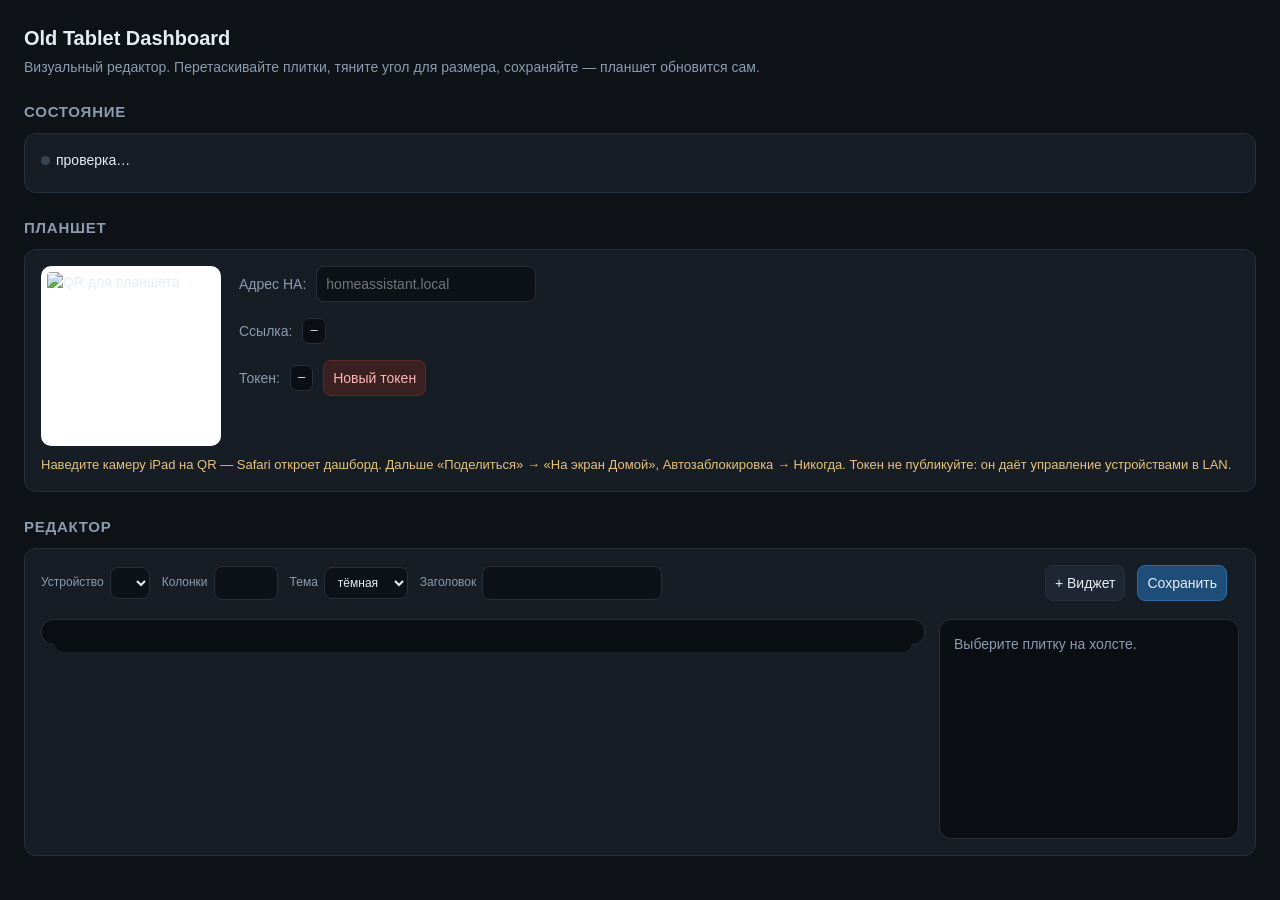
==== wall-dashboard/internal/web/static/admin.html @ 73dd6e14 "Half-width widgets, forced row breaks and spacers - grid now uses 2x tracks internally, so w can be " ====
<!doctype html>
<html lang="ru">
<head>
<meta charset="utf-8">
<base href="__BASE__/">
<meta name="viewport" content="width=device-width,initial-scale=1">
<title>Old Tablet Dashboard — editor</title>
<style>
  :root { --bg:#0f1318; --card:#171d25; --panel:#0b0f14; --line:#26303c; --text:#e6edf5; --muted:#8b9bb0; --accent:#4aa8ff; --on:#6fc96b; --danger:#e05d5d; }
  * { box-sizing: border-box; }
  [hidden] { display: none !important; }
  body { margin:0; padding:24px; background:var(--bg); color:var(--text); font:14px/1.45 -apple-system, "Helvetica Neue", Arial, sans-serif; }
  h1 { font-size:20px; margin:0 0 4px; }
  h2 { font-size:15px; margin:24px 0 10px; color:var(--muted); text-transform:uppercase; letter-spacing:.05em; }
  .wrap { max-width:1280px; margin:0 auto; }
  .card { background:var(--card); border:1px solid var(--line); border-radius:12px; padding:16px; }
  .row { display:flex; flex-wrap:wrap; align-items:center; }
  .row > * { margin-right:10px; margin-bottom:6px; }
  .muted { color:var(--muted); }
  .dot { width:9px; height:9px; border-radius:50%; background:#3a4553; display:inline-block; margin-right:6px; }
  .dot.on { background:var(--on); }
  code { background:var(--panel); border:1px solid var(--line); border-radius:7px; padding:3px 7px; font-size:12px; word-break:break-all; }
  input, select, button { font:inherit; color:var(--text); background:#0d1218; border:1px solid var(--line); border-radius:8px; padding:7px 9px; }
  input:focus, select:focus { outline:1px solid var(--accent); }
  button { cursor:pointer; background:#1d2632; }
  button:hover { background:#25313f; }
  button.primary { background:#1f4d7a; border-color:#2a6da8; }
  button.danger { background:#3a2020; border-color:#5a2a2a; color:#ffb4b4; }
  button:disabled { opacity:.45; cursor:default; }

  .qr-row { display:flex; align-items:flex-start; flex-wrap:wrap; }
  .qr { width:180px; height:180px; background:#fff; border-radius:10px; padding:6px; margin-right:18px; flex:0 0 auto; }
  .qr-side { flex:1 1 320px; min-width:260px; }
  .warn { margin-top:10px; color:#e8c07a; font-size:13px; }

  .toolbar { display:flex; flex-wrap:wrap; align-items:center; margin-bottom:12px; }
  .toolbar > * { margin-right:12px; margin-bottom:6px; }
  .toolbar label { color:var(--muted); font-size:12px; display:flex; align-items:center; }
  .toolbar input, .toolbar select { margin-left:6px; }
  .toolbar .spacer { flex:1; }
  #dirty { color:#e8c07a; font-size:12px; }

  .editor-body { display:flex; align-items:flex-start; flex-wrap:wrap; }
  .stage-wrap { flex:1 1 560px; min-width:320px; padding:12px; background:var(--panel); border:1px solid var(--line); border-radius:12px; }
  .stage { position:relative; width:100%; max-width:1000px; margin:0 auto; }
  .inspector { flex:0 0 300px; margin-left:14px; background:var(--panel); border:1px solid var(--line); border-radius:12px; padding:14px; min-height:220px; }
  @media (max-width: 900px) { .inspector { margin-left:0; margin-top:14px; flex:1 1 100%; } }

  /* preview surface, mirrors app.css */
  .canvas {
    --t-bg:#0b0e12; --t-card:#151a21; --t-card-active:#17251d; --t-border:#1f2731;
    --t-text:#e8eef6; --t-muted:#8b9bb0; --t-on:#6fc96b;
    position:absolute; left:0; top:0; right:0; bottom:0;
    padding:10px;
    display:grid;
    grid-template-columns:repeat(var(--tracks,12), minmax(0,1fr));
    grid-auto-rows:92px;
    gap:9px;
    align-content:start;
    overflow-y:auto;
    background:var(--t-bg);
    border-radius:12px;
  }
  .canvas.theme-light {
    --t-bg:#eef1f5; --t-card:#ffffff; --t-card-active:#e9f5ec; --t-border:#dce2ea;
    --t-text:#1b2430; --t-muted:#6b7a8d; --t-on:#2f8b57;
  }
  .canvas .tile {
    background:var(--t-card); border:1px solid var(--t-border); color:var(--t-text);
    border-radius:13px; padding:11px 12px; overflow:hidden; position:relative;
    display:flex; flex-direction:column; justify-content:space-between;
    cursor:grab;
  }
  .canvas .tile.selected { outline:2px solid var(--accent); outline-offset:-1px; }
  .canvas .tile.drop { outline:2px dashed var(--accent); outline-offset:-1px; }
  .canvas .tile.dragging { opacity:.45; }
  .canvas .tile.active { background:var(--t-card-active); border-color:var(--t-on); }
  .canvas .name { font-size:12px; line-height:1.25; letter-spacing:.04em; text-transform:uppercase; color:var(--t-muted); overflow:hidden; text-overflow:ellipsis; white-space:nowrap; }
  .canvas .value { font-size:26px; line-height:1.1; font-weight:600; overflow:hidden; text-overflow:ellipsis; white-space:nowrap; }
  .canvas .sub { font-size:11px; color:var(--t-muted); min-height:12px; overflow:hidden; text-overflow:ellipsis; white-space:nowrap; }
  .canvas .t-clock .value { font-size:32px; }
  .canvas .t-weather .value { font-size:34px; }
  .canvas .t-sensor .value { font-size:23px; }
  .canvas .t-rss { justify-content:flex-start; }
  .canvas .rss-prev { margin-top:8px; }
  .canvas .rss-line { height:9px; border-radius:4px; background:var(--t-border); margin-bottom:7px; }
  .canvas .rss-line:nth-child(2) { width:86%; }
  .canvas .rss-line:nth-child(3) { width:64%; }
  .canvas .t-alerts { justify-content:flex-start; }
  .canvas .alerts-prev { margin-top:8px; font-size:12px; color:var(--t-muted); }
  .canvas .t-camera { padding:0; background:#000; position:relative; }
  .canvas .cam-prev { position:absolute; left:0; top:0; right:0; bottom:0; display:flex; align-items:center; justify-content:center; color:var(--t-muted); font-size:12px; }
  .canvas .empty { grid-column:1 / -1; color:var(--t-muted); font-size:13px; padding:12px; }
  .resize { position:absolute; right:0; bottom:0; width:22px; height:22px; cursor:nwse-resize; touch-action:none; display:none; }
  .canvas .tile.selected .resize { display:block; }
  .resize::after { content:''; position:absolute; right:4px; bottom:4px; width:9px; height:9px; border-right:2px solid var(--accent); border-bottom:2px solid var(--accent); }

  .inspector label { display:block; margin-bottom:10px; color:var(--muted); font-size:12px; }
  .inspector input, .inspector select { width:100%; margin-top:4px; }
  .two { display:flex; }
  .two > * { flex:1; margin-right:8px; }
  .two > *:last-child { margin-right:0; }
  .check { display:flex; align-items:center; }
  .check input { width:auto; margin:0 8px 0 0; }

  .canvas .t-spacer { background:transparent; border:1px dashed var(--t-border); }
  .canvas .spacer-prev { position:absolute; left:0; top:0; right:0; bottom:0; display:flex; align-items:center; justify-content:center; color:var(--t-muted); font-size:11px; }
</style>
</head>
<body>
<div class="wrap">
  <h1>Old Tablet Dashboard</h1>
  <div class="muted">Визуальный редактор. Перетаскивайте плитки, тяните угол для размера, сохраняйте — планшет обновится сам.</div>

  <h2>Состояние</h2>
  <div class="card">
    <div class="row">
      <span><span id="ha-dot" class="dot"></span><span id="ha-status">проверка…</span></span>
      <span class="muted" id="ha-entities"></span>
      <span class="muted" id="cfg-version"></span>
    </div>
  </div>

  <h2>Планшет</h2>
  <div class="card">
    <div class="qr-row">
      <img id="qr" class="qr" alt="QR для планшета">
      <div class="qr-side">
        <div class="row" style="margin-bottom:10px;">
          <span class="muted">Адрес HA:</span>
          <input id="host" style="width:220px;" placeholder="homeassistant.local">
        </div>
        <div class="row" style="margin-bottom:10px;">
          <span class="muted">Ссылка:</span>
          <code id="tablet-url">—</code>
        </div>
        <div class="row">
          <span class="muted">Токен:</span>
          <code id="token">—</code>
          <button id="regen" class="danger">Новый токен</button>
        </div>
      </div>
    </div>
    <div class="warn">Наведите камеру iPad на QR — Safari откроет дашборд. Дальше «Поделиться» → «На экран Домой», Автозаблокировка → Никогда. Токен не публикуйте: он даёт управление устройствами в LAN.</div>
  </div>

  <h2>Редактор</h2>
  <div class="card">
    <div class="toolbar">
      <label>Устройство <select id="device"></select></label>
      <label>Колонки <input id="columns" type="number" min="2" max="12" style="width:64px;"></label>
      <label>Тема <select id="theme"><option value="dark">тёмная</option><option value="light">светлая</option></select></label>
      <label>Заголовок <input id="title" style="width:180px;"></label>
      <span class="spacer"></span>
      <span id="dirty"></span>
      <button id="add">+ Виджет</button>
      <button id="save" class="primary">Сохранить</button>
    </div>

    <div class="editor-body">
      <div class="stage-wrap">
        <div class="stage" id="stage">
          <div class="canvas" id="canvas"></div>
        </div>
      </div>

      <aside class="inspector">
        <div id="empty-inspector" class="muted">Выберите плитку на холсте.</div>
        <div id="fields" hidden>
          <label>Тип
            <select id="e-type">
              <option value="entity">entity</option>
              <option value="sensor">sensor</option>
              <option value="clock">clock</option>
              <option value="rss">rss</option>
              <option value="weather">weather</option>
              <option value="alerts">alerts</option>
              <option value="camera">camera</option>
              <option value="spacer">spacer</option>
            </select>
          </label>
          <label>Сущность
            <input id="e-entity" list="entity-list" placeholder="light.kitchen">
          </label>
          <label>Подпись
            <input id="e-name" placeholder="Kitchen">
          </label>
          <label>RSS-лента
            <input id="e-feed" placeholder="https://example.com/feed.xml">
          </label>
          <label>Записей
            <input id="e-limit" type="number" min="3" max="30">
          </label>
          <label>Интервал, с
            <input id="e-interval" type="number" min="2" max="30">
          </label>
          <div class="two">
            <label>Ширина
              <input id="e-w" type="number" min="0.5" max="12" step="0.5">
            </label>
            <label>Высота
              <input id="e-h" type="number" min="1" max="6">
            </label>
          </div>
          <label class="check"><input id="e-newrow" type="checkbox"> С новой строки</label>
          <div class="two">
            <button id="e-dup">Дублировать</button>
            <button id="e-del" class="danger">Удалить</button>
          </div>
        </div>
      </aside>
    </div>
  </div>

  <datalist id="entity-list"></datalist>
</div>
<script src="admin.js?v=__V__"></script>
</body>
</html>
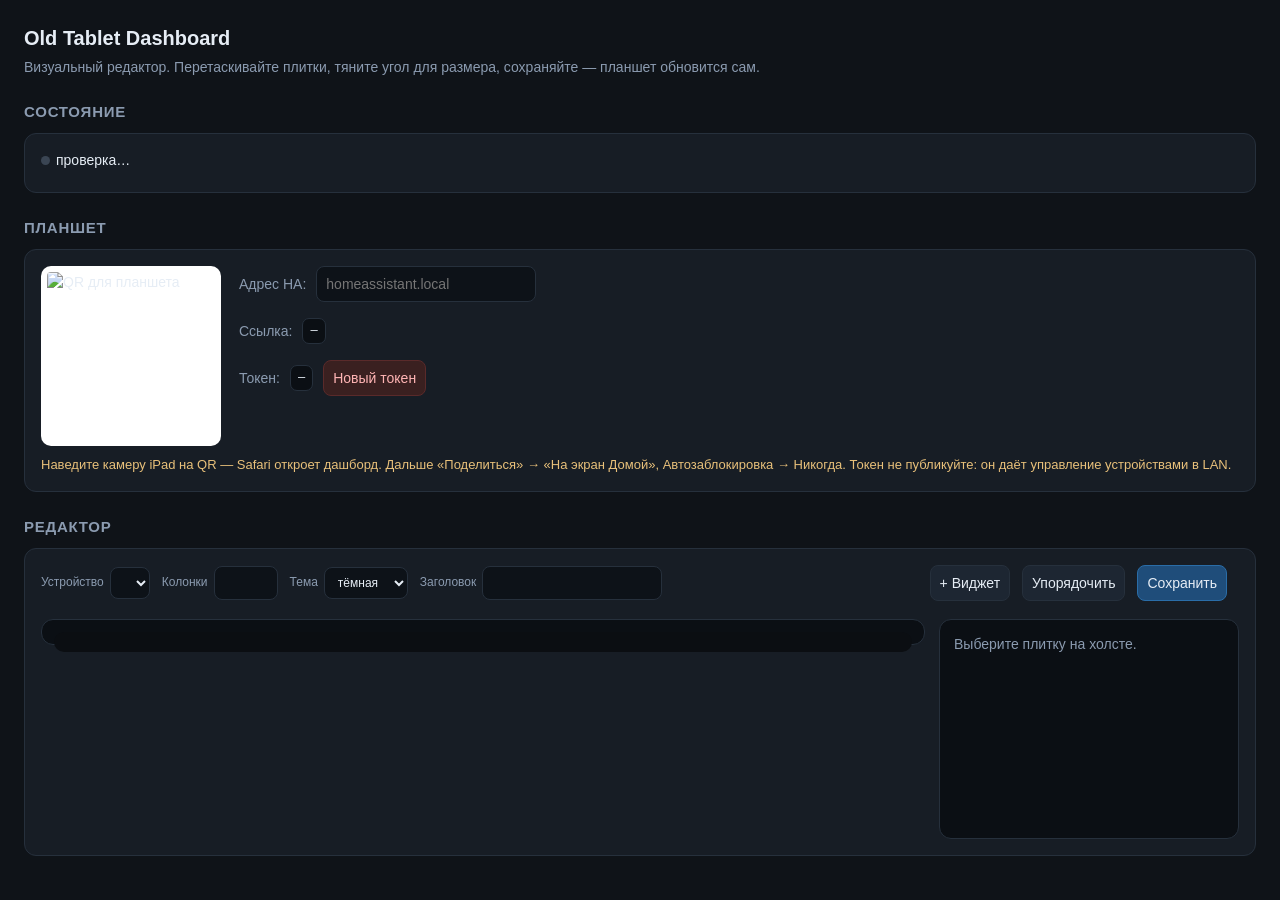
==== commit ff1f2003: "Free 2D placement instead of auto-flow - widgets now carry explicit x/y in half-column tracks and ro" ====
--- a/wall-dashboard/internal/web/static/admin.html
+++ b/wall-dashboard/internal/web/static/admin.html
@@ -73,6 +73,7 @@
   }
   .canvas .tile.selected { outline:2px solid var(--accent); outline-offset:-1px; }
   .canvas .tile.drop { outline:2px dashed var(--accent); outline-offset:-1px; }
+  .canvas .tile.overlap { outline:2px solid #e05d5d; outline-offset:-1px; }
   .canvas .tile.dragging { opacity:.45; }
   .canvas .tile.active { background:var(--t-card-active); border-color:var(--t-on); }
   .canvas .name { font-size:12px; line-height:1.25; letter-spacing:.04em; text-transform:uppercase; color:var(--t-muted); overflow:hidden; text-overflow:ellipsis; white-space:nowrap; }
@@ -154,6 +155,7 @@
       <span class="spacer"></span>
       <span id="dirty"></span>
       <button id="add">+ Виджет</button>
+      <button id="pack">Упорядочить</button>
       <button id="save" class="primary">Сохранить</button>
     </div>
 
@@ -202,7 +204,6 @@
               <input id="e-h" type="number" min="1" max="6">
             </label>
           </div>
-          <label class="check"><input id="e-newrow" type="checkbox"> С новой строки</label>
           <div class="two">
             <button id="e-dup">Дублировать</button>
             <button id="e-del" class="danger">Удалить</button>
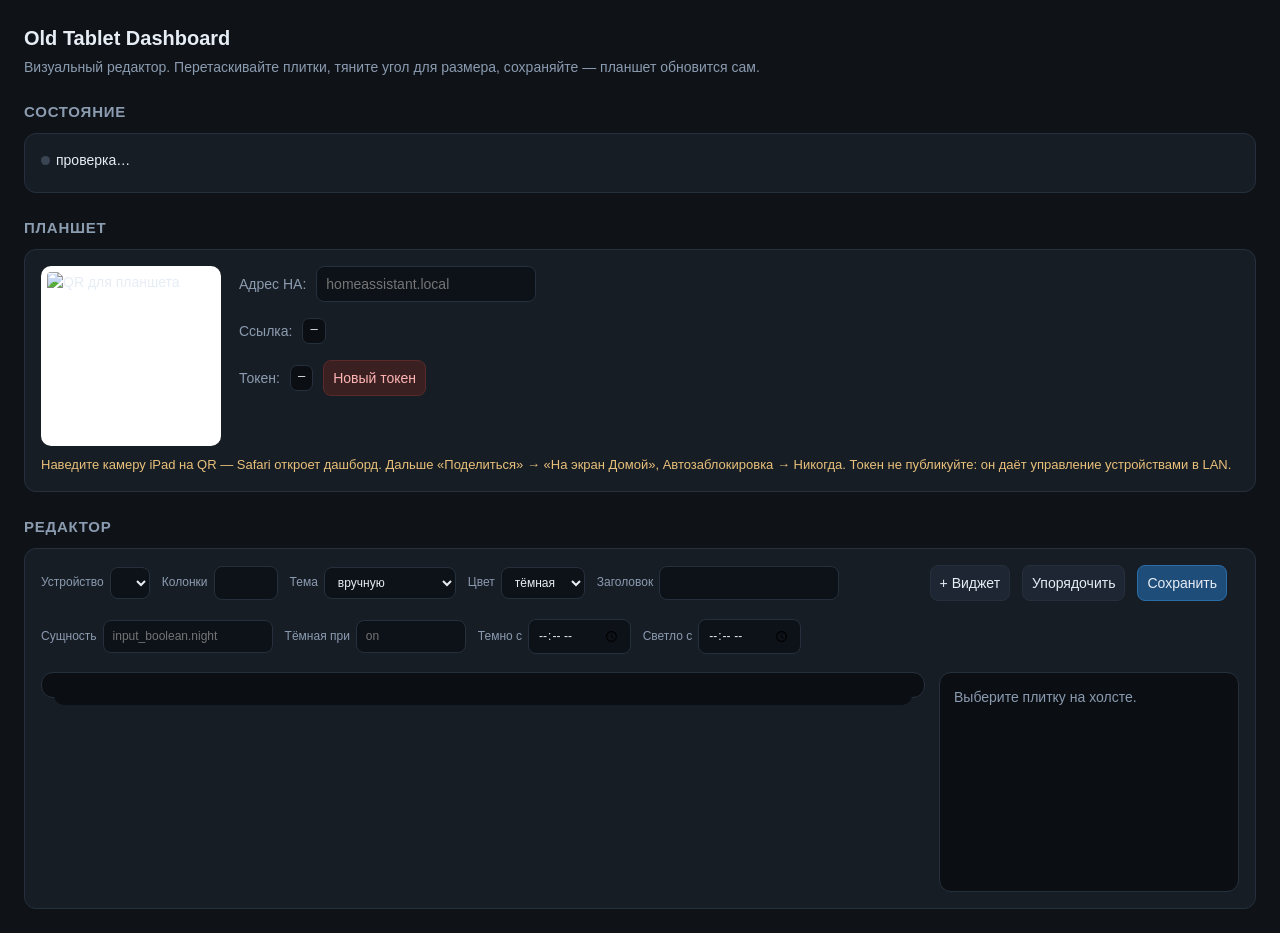
==== commit 06bffb10: "Theme automation: sun, entity and tablet-time modes - theme_mode manual|sun|entity|time plus fields " ====
--- a/wall-dashboard/internal/web/static/admin.html
+++ b/wall-dashboard/internal/web/static/admin.html
@@ -76,6 +76,9 @@
   .canvas .tile.overlap { outline:2px solid #e05d5d; outline-offset:-1px; }
   .canvas .tile.dragging { opacity:.45; }
   .canvas .tile.active { background:var(--t-card-active); border-color:var(--t-on); }
+  .canvas .tile.is-action { justify-content:center; align-items:center; text-align:center; }
+  .canvas .tile.is-action .name, .canvas .tile.is-action .sub { display:none; }
+  .canvas .tile.is-action .value { font-size:18px; line-height:1.25; white-space:normal; word-break:break-word; max-height:100%; }
   .canvas .name { font-size:12px; line-height:1.25; letter-spacing:.04em; text-transform:uppercase; color:var(--t-muted); overflow:hidden; text-overflow:ellipsis; white-space:nowrap; }
   .canvas .value { font-size:26px; line-height:1.1; font-weight:600; overflow:hidden; text-overflow:ellipsis; white-space:nowrap; }
   .canvas .sub { font-size:11px; color:var(--t-muted); min-height:12px; overflow:hidden; text-overflow:ellipsis; white-space:nowrap; }
@@ -150,13 +153,26 @@
     <div class="toolbar">
       <label>Устройство <select id="device"></select></label>
       <label>Колонки <input id="columns" type="number" min="2" max="12" style="width:64px;"></label>
-      <label>Тема <select id="theme"><option value="dark">тёмная</option><option value="light">светлая</option></select></label>
+      <label>Тема <select id="theme-mode">
+        <option value="manual">вручную</option>
+        <option value="sun">по солнцу</option>
+        <option value="entity">по сущности</option>
+        <option value="time">по времени iPad</option>
+      </select></label>
+      <label id="theme-color-wrap">Цвет <select id="theme"><option value="dark">тёмная</option><option value="light">светлая</option></select></label>
       <label>Заголовок <input id="title" style="width:180px;"></label>
       <span class="spacer"></span>
       <span id="dirty"></span>
       <button id="add">+ Виджет</button>
       <button id="pack">Упорядочить</button>
       <button id="save" class="primary">Сохранить</button>
+    </div>
+
+    <div class="toolbar" id="theme-extra">
+      <label id="tm-entity-wrap">Сущность <input id="theme-entity" list="entity-list" placeholder="input_boolean.night"></label>
+      <label id="tm-state-wrap">Тёмная при <input id="theme-dark-state" placeholder="on" style="width:110px;"></label>
+      <label id="tm-dark-wrap">Темно с <input id="theme-dark-from" type="time"></label>
+      <label id="tm-light-wrap">Светло с <input id="theme-light-from" type="time"></label>
     </div>
 
     <div class="editor-body">
@@ -184,8 +200,8 @@
           <label>Сущность
             <input id="e-entity" list="entity-list" placeholder="light.kitchen">
           </label>
-          <label>Подпись
-            <input id="e-name" placeholder="Kitchen">
+          <label>Надпись
+            <input id="e-name" placeholder="Утро">
           </label>
           <label>RSS-лента
             <input id="e-feed" placeholder="https://example.com/feed.xml">
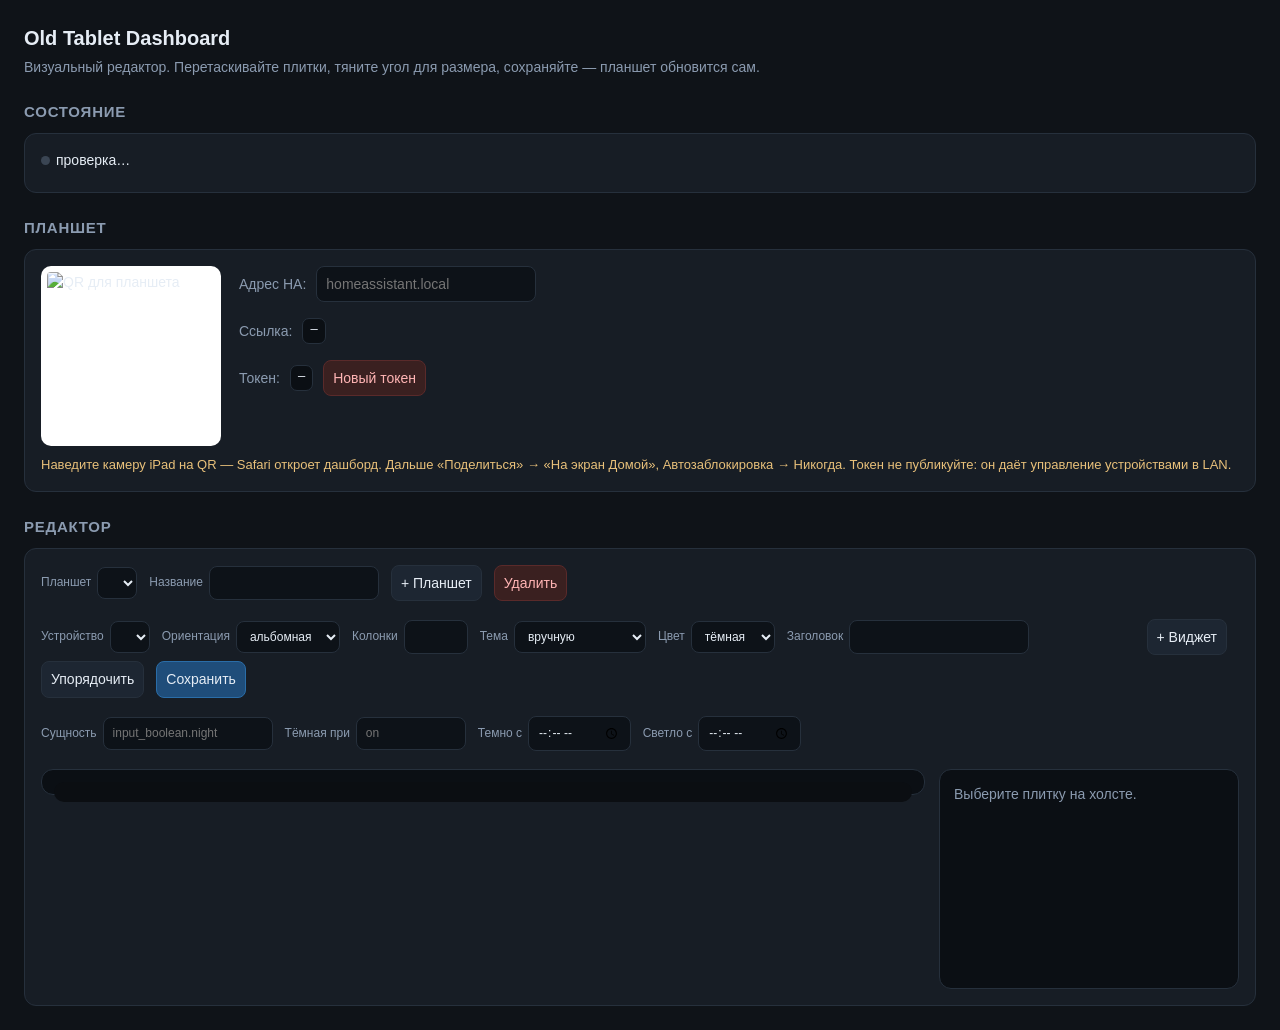
==== commit f01e15d9: "Multiple tablets, orientation and server-side RSS images - config v3: dashboards[] with id, name, to" ====
--- a/wall-dashboard/internal/web/static/admin.html
+++ b/wall-dashboard/internal/web/static/admin.html
@@ -150,8 +150,16 @@
 
   <h2>Редактор</h2>
   <div class="card">
+    <div class="toolbar" id="boards-bar">
+      <label>Планшет <select id="board"></select></label>
+      <label>Название <input id="board-name" style="width:170px;"></label>
+      <button id="board-add">+ Планшет</button>
+      <button id="board-del" class="danger">Удалить</button>
+    </div>
+
     <div class="toolbar">
       <label>Устройство <select id="device"></select></label>
+      <label>Ориентация <select id="orientation"><option value="landscape">альбомная</option><option value="portrait">портретная</option></select></label>
       <label>Колонки <input id="columns" type="number" min="2" max="12" style="width:64px;"></label>
       <label>Тема <select id="theme-mode">
         <option value="manual">вручную</option>
@@ -207,8 +215,9 @@
             <input id="e-feed" placeholder="https://example.com/feed.xml">
           </label>
           <label>Записей
-            <input id="e-limit" type="number" min="3" max="30">
-          </label>
+            <input id="e-limit" type="number" min="1" max="30">
+          </label>
+          <label class="check"><input id="e-images" type="checkbox"> Показывать картинки</label>
           <label>Интервал, с
             <input id="e-interval" type="number" min="2" max="30">
           </label>
